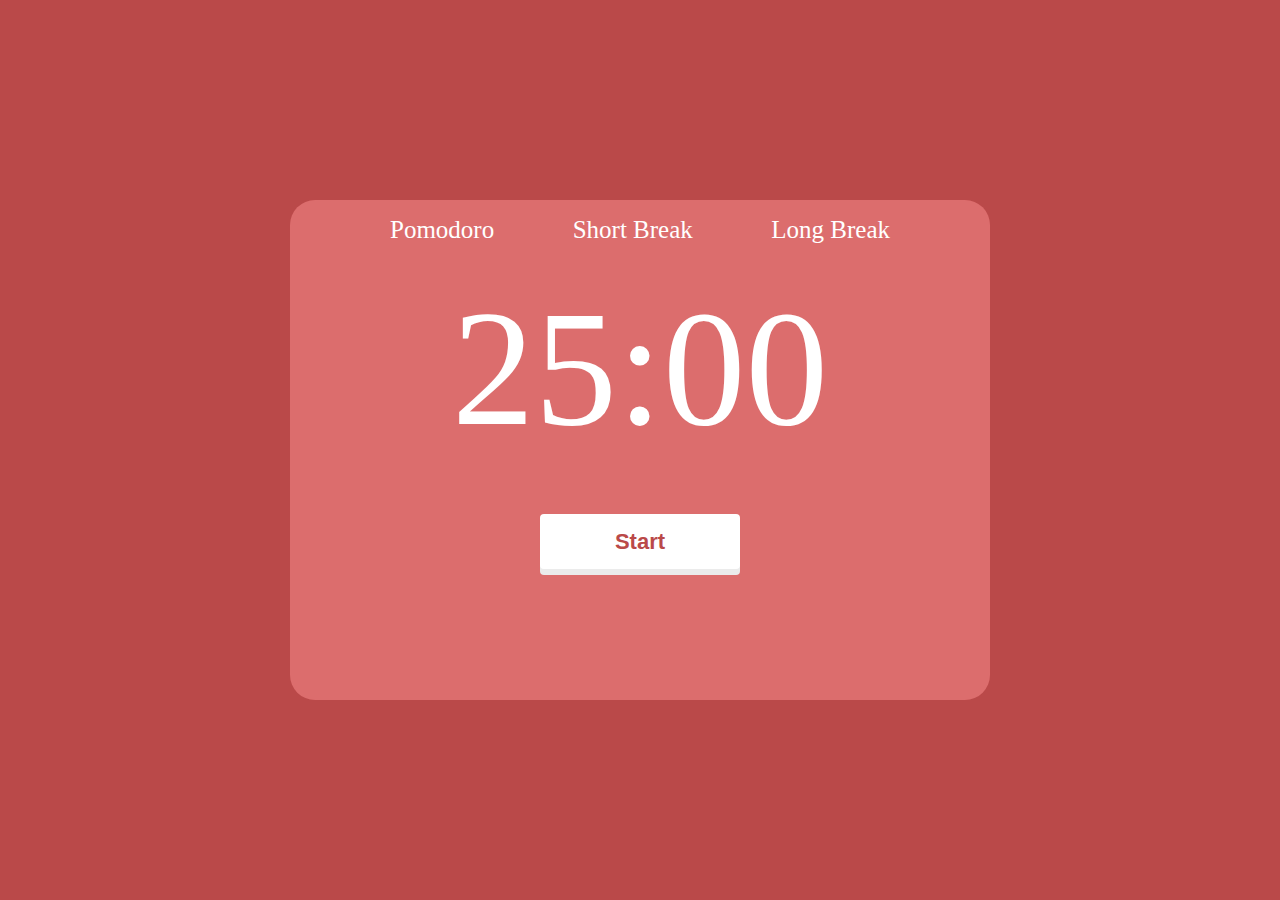
==== public/index.html @ 4e2a6382 "first commit" ====
<!DOCTYPE html>
<html lang="en">
<head>
 <meta charset="UTF-8">
 <meta name="viewport" content="width=device-width, initial-scale=1.0">
 <title>Pomodoro</title>
</head>
<script defer src="/src/index.js"></script>
<link href="https://cdn.jsdelivr.net/npm/bootstrap@5.0.2/dist/css/bootstrap.min.css" rel="stylesheet" integrity="sha384-EVSTQN3/azprG1Anm3QDgpJLIm9Nao0Yz1ztcQTwFspd3yD65VohhpuuCOmLASjC" crossorigin="anonymous">
<link rel="stylesheet" href="/src/style.css">
<body>
<div class="board">
 <div class="times">
  <div class="pomodoro">Pomodoro</div>
  <div class="short">Short Break</div>
  <div class="long">Long Break</div>
 </div>
 <div class="Time">25:00</div>
 <button class="start">Start</button>
</div>
</body>
</html>
---- src/style.css ----
*{
 margin: 0;
 padding: 0;
 box-sizing: border-box;
}
body{
 width: 100%;
 height: 100vh;
 background-color: rgb(186, 73, 73);
 display: flex;
 justify-content: center;
 align-items: center;
}
.board{
 display: flex;
 flex-direction: column;
 align-items: center;
 padding: 1rem;
 width: 700px;
 height: 500px;
 background-color: rgb(220, 109, 109);
 border-radius: 25px;
 color: #fff;
 gap: 30px;
}
.times{
 width: 500px;
 display: flex;
justify-content: space-between;
font-size: 25px;
cursor: pointer;
}
.times div:hover{
 border-radius: 5px;
 padding: 5px;
 background-color: rgba(89, 82, 82, 0.468);
}
.Time{
 font-size: 165px;

}
.start{
 width: 200px;
 cursor: pointer;
 border: none;
 margin: 20px 0px 0px;
 padding: 0px 12px;
 border-radius: 4px;
 box-shadow: rgb(235, 235, 235) 0px 6px 0px;
 font-size: 22px;
 height: 55px;
 color: rgb(186, 73, 73);
 font-weight: bold;
 background-color: white;
 transition: color 0.5s ease-in-out 0s;
}
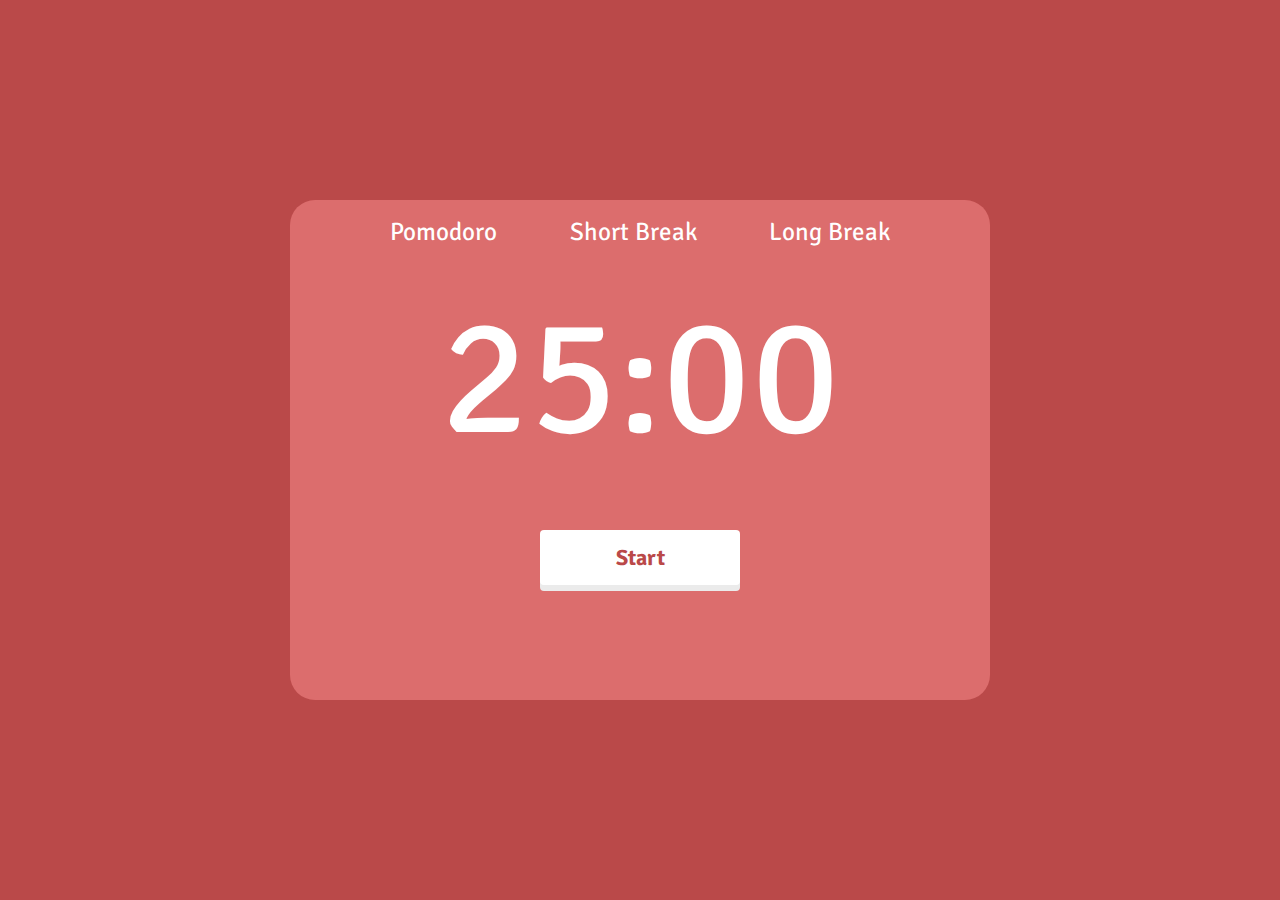
==== commit ec6d1a80: "color add" ====
--- a/public/index.html
+++ b/public/index.html
@@ -6,17 +6,23 @@
  <title>Pomodoro</title>
 </head>
 <script defer src="/src/index.js"></script>
+<link rel="preconnect" href="https://fonts.googleapis.com">
+<link rel="preconnect" href="https://fonts.gstatic.com" crossorigin>
+<link href="https://fonts.googleapis.com/css2?family=Signika+Negative:wght@300;400;500;600;700&display=swap" rel="stylesheet">
 <link href="https://cdn.jsdelivr.net/npm/bootstrap@5.0.2/dist/css/bootstrap.min.css" rel="stylesheet" integrity="sha384-EVSTQN3/azprG1Anm3QDgpJLIm9Nao0Yz1ztcQTwFspd3yD65VohhpuuCOmLASjC" crossorigin="anonymous">
 <link rel="stylesheet" href="/src/style.css">
 <body>
-<div class="board">
- <div class="times">
-  <div class="pomodoro">Pomodoro</div>
-  <div class="short">Short Break</div>
-  <div class="long">Long Break</div>
+<main class = "main">
+ <div class="board">
+  <div class="times">
+   <div class="pomodoro">Pomodoro</div>
+   <div class="short">Short Break</div>
+   <div class="long">Long Break</div>
+  </div>
+  <div id="timer">25:00</div>
+  <button class="start">Start</button>
  </div>
- <div class="Time">25:00</div>
- <button class="start">Start</button>
-</div>
+</main>
+
 </body>
 </html>--- a/src/style.css
+++ b/src/style.css
@@ -2,15 +2,9 @@
  margin: 0;
  padding: 0;
  box-sizing: border-box;
+ font-family: "Signika Negative";
 }
-body{
- width: 100%;
- height: 100vh;
- background-color: rgb(186, 73, 73);
- display: flex;
- justify-content: center;
- align-items: center;
-}
+
 .board{
  display: flex;
  flex-direction: column;
@@ -35,8 +29,8 @@
  padding: 5px;
  background-color: rgba(89, 82, 82, 0.468);
 }
-.Time{
- font-size: 165px;
+#timer{
+ font-size: 165px ;
 
 }
 .start{
@@ -54,3 +48,24 @@
  background-color: white;
  transition: color 0.5s ease-in-out 0s;
 }
+main{
+ width: 100%;
+ height: 100vh;
+ background-color: rgb(186, 73, 73);
+ display: flex;
+ justify-content: center;
+ align-items: center;
+}
+.next{
+ background-color: rgb(56, 133, 138);
+}
+.one{
+ background-color:rgba(109, 183, 188, 0.79)
+}
+.next2{
+ background-color: rgb(57, 112, 151);
+}
+.two{
+ background-color: rgba(102, 143, 171, 0.829);
+
+}